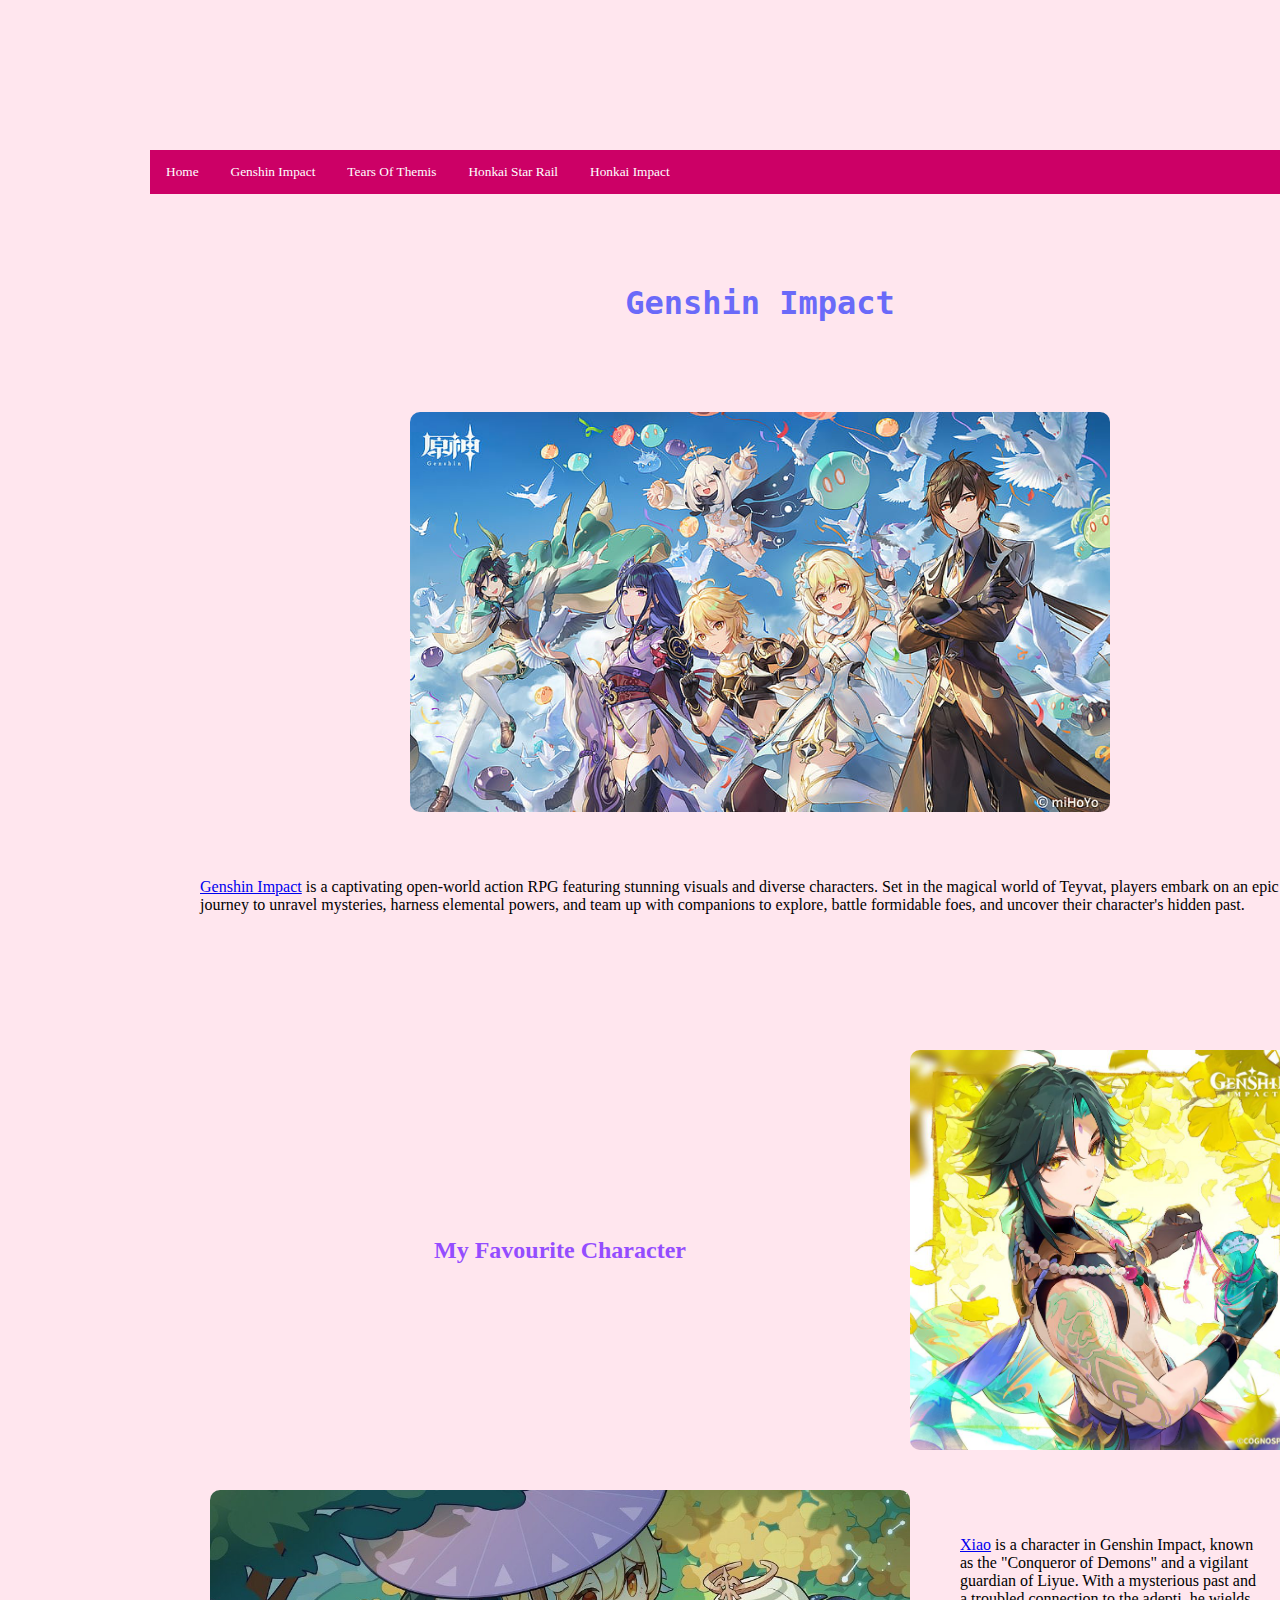
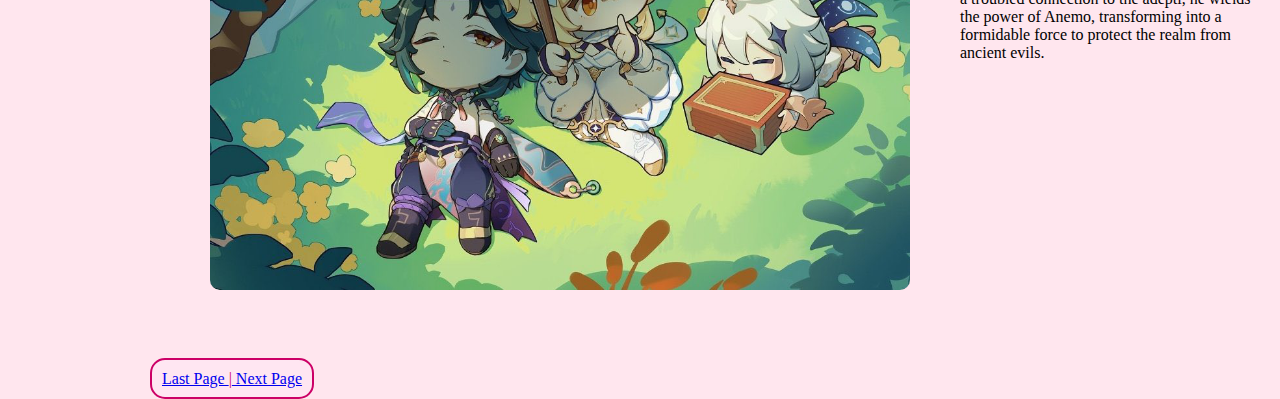
==== page1.html @ 66eb6a3f "first update" ====
<html lanf="en">
    <head>
        <meta charset="UTF-8">
        <meta name="Viewport" content="width= device-width,initial-scale=1.0">
        <title>Genshin Page</title>
        <link rel ="stylesheet" href="page1.css">
        
 </head>

<body>

<div class = "container">

  <!-- Created a Navagation Bar -->

  
  <ul>
  <li><a href="index.html">Home</a></li>
  <li><a href="page1.html">Genshin Impact</a></li>
  <li><a href="page2.html">Tears Of Themis</a></li>
  <li><a href="page3.html">Honkai Star Rail</a></li>
  <li><a href="page4.html">Honkai Impact</a></li>
  </ul>

<h1>Genshin Impact</h1>

<img src="genshin.png">

<div class="textbox">

<p class="para-1"><a href="https://genshin.hoyoverse.com/en/">Genshin Impact</a> is a captivating open-world action RPG featuring stunning visuals and diverse characters. Set in the magical world of Teyvat, players embark on an epic journey to unravel mysteries, harness elemental powers, and team up with companions to explore, battle formidable foes, and uncover their character's hidden past.</p>
</div>

<div class="container2">

<h2>My Favourite Character</h2>

<img class="xiao" src="xiao.png" alt="Error no picture"> <img class="meow" src="123.png" alt="Error no picture">

<div class="textbox">
<p class="para-2"><a href="https://genshin-impact.fandom.com/wiki/Xiao">Xiao</a> is a character in Genshin Impact, known as the "Conqueror of Demons" and a vigilant guardian of Liyue. With a mysterious past and a troubled connection to the adepti, he wields the power of Anemo, transforming into a formidable force to protect the realm from ancient evils.</p>
</div>


</div class="container2">

<p2> <a href="index.html">  Last Page </a> |<a href="page2.html"> Next Page </a></p2>

</div class = "container">

</body>



</html>
---- page1.css ----
body {background-color: rgb(255, 230, 238);display: flex;  
    margin: 0;
    padding: 0;
    box-sizing: border-box;}



img {margin: 20px;
    width: 700px;
    height: 400px;
    display:block;
    border-radius: 10px;
    margin-left: auto;
    margin-right: auto;}
    
h1{color:rgb(106, 106, 249);
    font-family:"monospace";
    text-align: center;
    margin:50px;
padding:40px;}
    


a:hover {color: #ff6b6b}
.container{margin: 100px;
        padding: 50px;}

.para-1{font-size: medium;
    font-family: "Comic Sans MS";}

.para-2{font-size: medium;
    font-family: "Comic Sans MS";}


.xiao{margin: 20px;
    width: 400px;
    height: 400px;
    display:block;
    float:center;
    border-radius: 10px;
    margin-left: auto;
      margin-right: auto;
}

ul li {font-family: cursive;
    font-size: smaller;
    color: rgb(31, 0, 77);}

ul li a:hover {
    color: rgb(255, 204, 230); /* Change color on hover */
  }

  p1{Color:rgb(31, 0, 77);
    font-family: cursive;
    font-size: smaller;}


p2{margin: auto;
padding: auto;}
  p2 :hover{ color: #ff6b6b;}

.textbox{margin:20px;
    padding: 30px;}

    h2{ text-align: center;
        margin:auto;
        padding:auto;
        color:rgb(148, 77, 255);
    font-family:'Franklin Gothic Medium', 'Arial Narrow';
    
    }

    ul {
        list-style-type: none;
        margin: 0;
        padding: 0;
        background-color:rgb(204, 0, 102); /* Background color of the navigation bar */
        overflow: hidden;
      }
      li {
        float: left;
      }

      li a {
        display: block;
        color: white;
        text-align: center;
        padding: 14px 16px; /* Padding around navigation items */
        text-decoration: none;}

.container2{margin: 10px;
    padding: 50px;
display:grid;
grid-template-columns: 1fr 1fr ;
justify-content: center;}

p2{ width: 200px; /* Set width of the element */
    height: 100px; /* Set height of the element */
    background-color:rgb(255, 230, 242); /* Background color */
    border: 2.5px solid rgb(204, 0, 102); /* Border color and width */
    border-radius: 15px; /* Border radius to make rounded corners */
    padding: 10px;
color:rgb(204, 0, 102) ;}
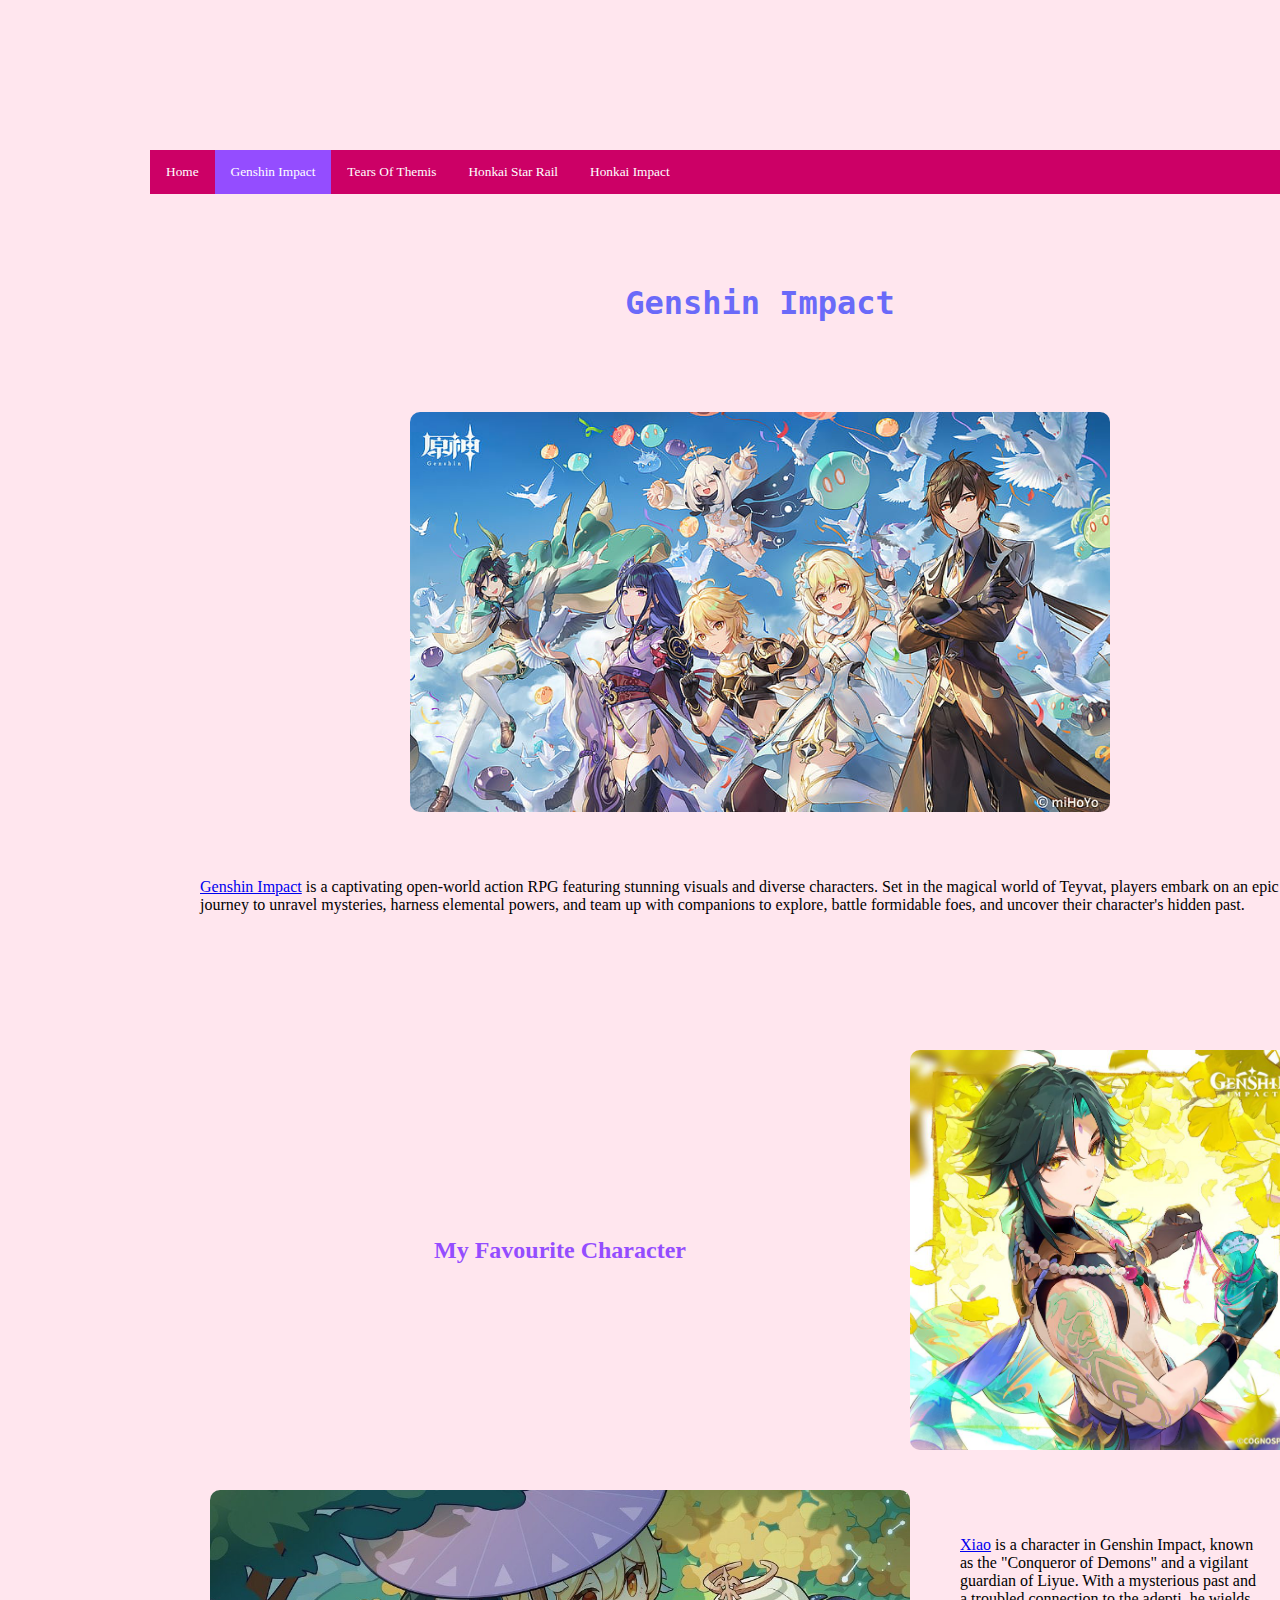
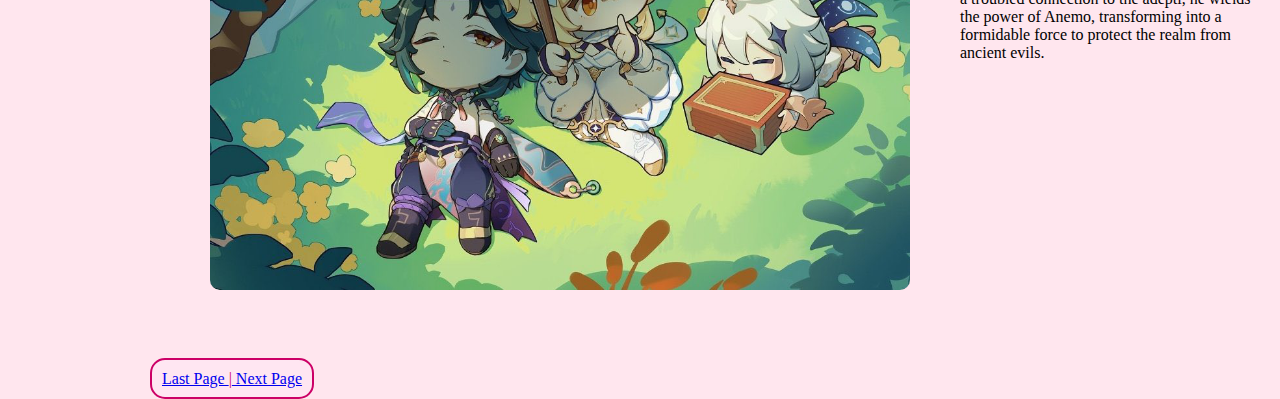
==== commit 93d56aee: "third update" ====
--- a/page1.html
+++ b/page1.html
@@ -16,7 +16,7 @@
   
   <ul>
   <li><a href="index.html">Home</a></li>
-  <li><a href="page1.html">Genshin Impact</a></li>
+  <li><a href="page1.html" class="active">Genshin Impact</a></li>
   <li><a href="page2.html">Tears Of Themis</a></li>
   <li><a href="page3.html">Honkai Star Rail</a></li>
   <li><a href="page4.html">Honkai Impact</a></li>
--- a/page1.css
+++ b/page1.css
@@ -100,4 +100,8 @@
     border: 2.5px solid rgb(204, 0, 102); /* Border color and width */
     border-radius: 15px; /* Border radius to make rounded corners */
     padding: 10px;
-color:rgb(204, 0, 102) ;}+color:rgb(204, 0, 102) ;}
+
+ul li a.active {
+    background-color:rgb(148, 77, 255); /* Change background color for active item */
+  }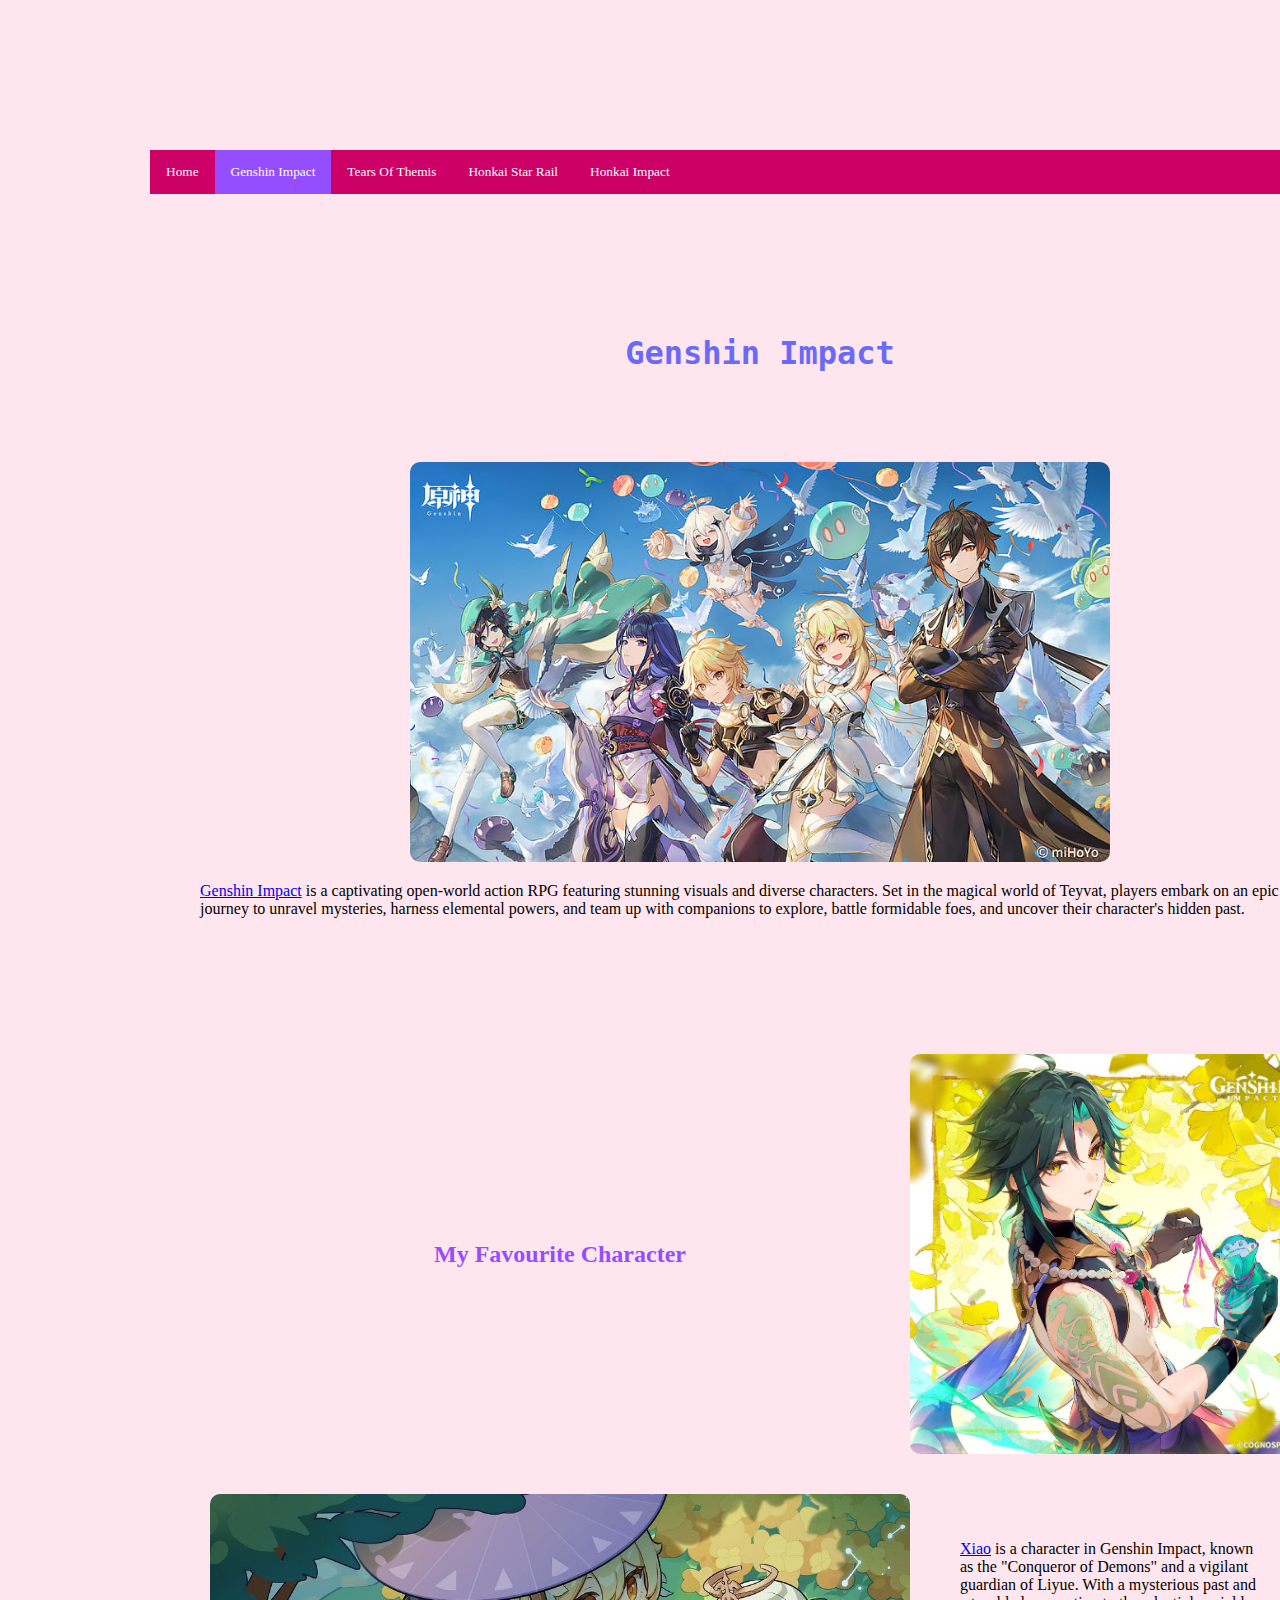
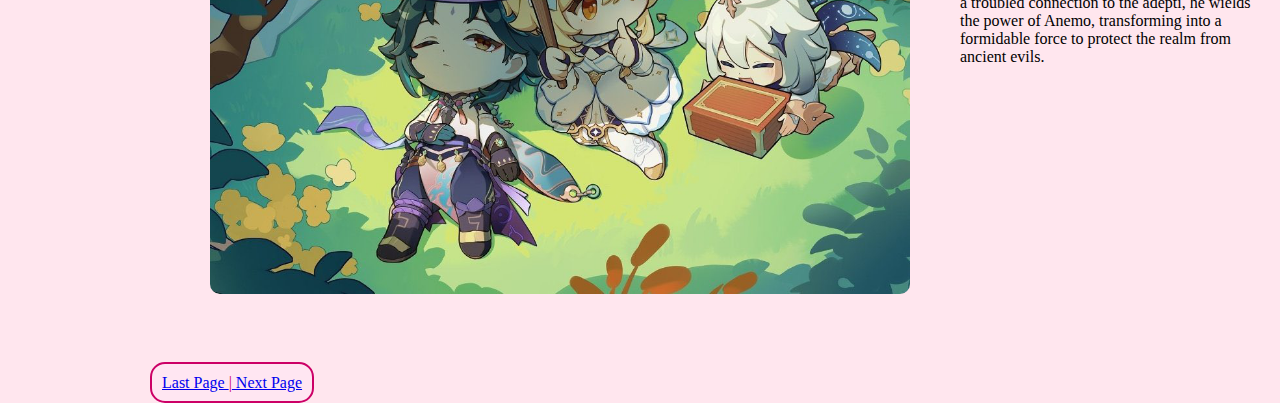
==== commit 565fad33: "fouth update" ====
--- a/page1.html
+++ b/page1.html
@@ -22,22 +22,24 @@
   <li><a href="page4.html">Honkai Impact</a></li>
   </ul>
 
-<h1>Genshin Impact</h1>
+
+
+<div class="textbox">
+  <h1>Genshin Impact</h1>
 
 <img src="genshin.png">
-
-<div class="textbox">
 
 <p class="para-1"><a href="https://genshin.hoyoverse.com/en/">Genshin Impact</a> is a captivating open-world action RPG featuring stunning visuals and diverse characters. Set in the magical world of Teyvat, players embark on an epic journey to unravel mysteries, harness elemental powers, and team up with companions to explore, battle formidable foes, and uncover their character's hidden past.</p>
 </div>
 
 <div class="container2">
+  <h2>My Favourite Character</h2>
 
-<h2>My Favourite Character</h2>
-
-<img class="xiao" src="xiao.png" alt="Error no picture"> <img class="meow" src="123.png" alt="Error no picture">
+  <img class="xiao" src="xiao.png" alt="Error no picture"> <img class="meow" src="123.png" alt="Error no picture">
 
 <div class="textbox">
+  
+
 <p class="para-2"><a href="https://genshin-impact.fandom.com/wiki/Xiao">Xiao</a> is a character in Genshin Impact, known as the "Conqueror of Demons" and a vigilant guardian of Liyue. With a mysterious past and a troubled connection to the adepti, he wields the power of Anemo, transforming into a formidable force to protect the realm from ancient evils.</p>
 </div>
 
